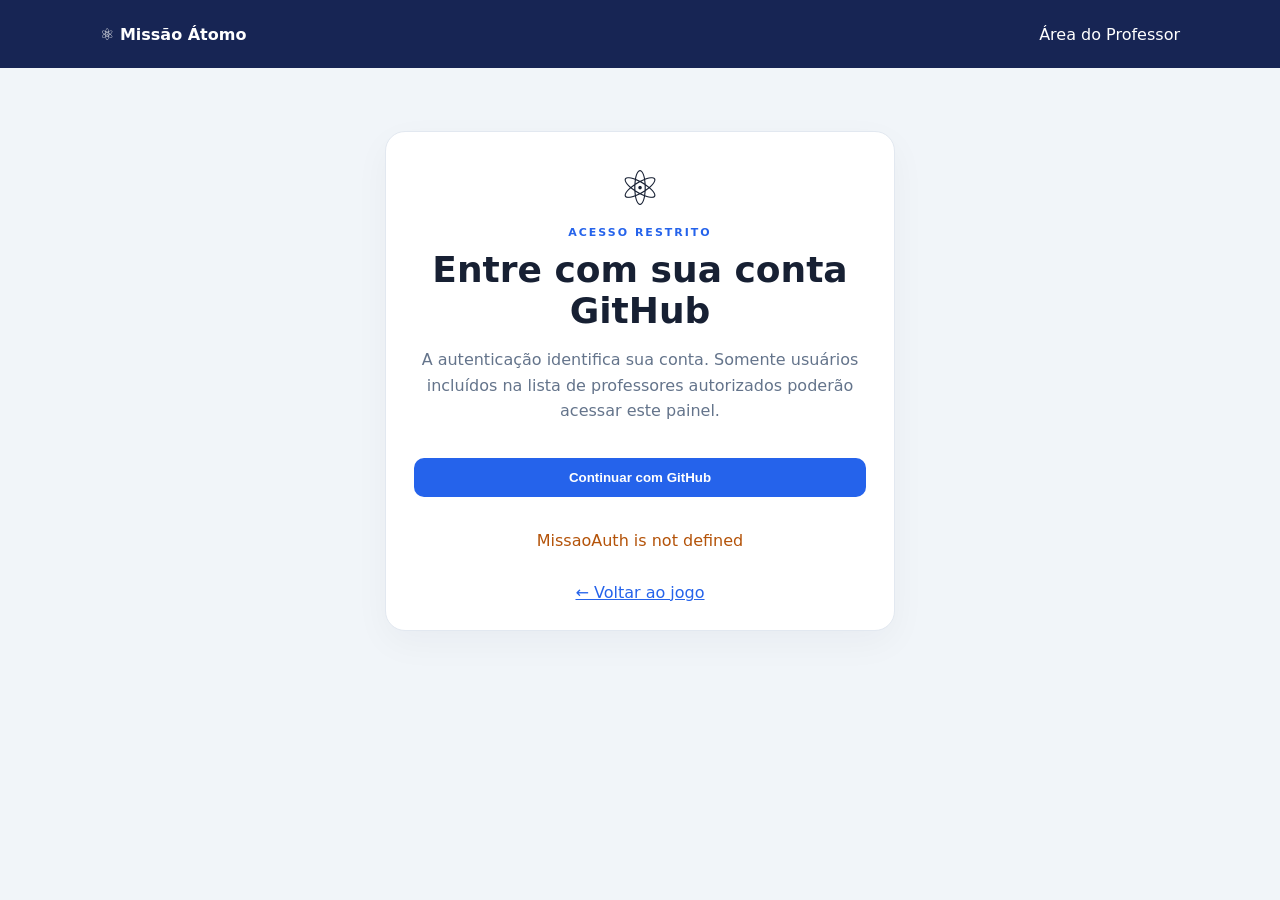
==== teacher.html @ 3bacefd5 "Add files via upload" ====
<!DOCTYPE html>
<html lang="pt-BR">
<head>
  <meta charset="UTF-8"><meta name="viewport" content="width=device-width, initial-scale=1">
  <meta name="theme-color" content="#172554"><title>Painel do Professor | Missão Átomo</title>
  <link rel="stylesheet" href="teacher.css">
</head>
<body>
  <header class="topbar"><a href="index.html" class="brand">⚛️ Missão Átomo</a><span>Área do Professor</span></header>
  <main class="wrap">
    <section id="loginPanel" class="panel login-panel">
      <div class="orb">⚛️</div><p class="eyebrow">ACESSO RESTRITO</p><h1>Entre com sua conta GitHub</h1>
      <p class="muted">A autenticação identifica sua conta. Somente usuários incluídos na lista de professores autorizados poderão acessar este painel.</p>
      <button id="loginButton" class="primary">Continuar com GitHub</button>
      <div id="deviceInstructions" class="device" hidden>
        <p>Você será redirecionado ao GitHub para autorizar o acesso básico ao seu perfil. Depois, retornará automaticamente a esta página.</p>
      </div>
      <p id="loginStatus" class="status" role="status"></p>
      <a href="index.html" class="back">← Voltar ao jogo</a>
    </section>

    <section id="dashboard" hidden>
      <div class="welcome"><div><p class="eyebrow">PAINEL PEDAGÓGICO</p><h1>Olá, <span id="teacherName">professor</span>!</h1><p class="muted">Resumo dos dados de progresso registrados neste navegador.</p></div><img id="avatar" alt="Avatar GitHub"></div>
      <div class="notice"><strong>Importante:</strong> os dados dos jogos ficam no armazenamento local do navegador. Este painel não recebe automaticamente os resultados dos dispositivos dos alunos. O login GitHub não sincroniza nem envia esses dados.</div>
      <div class="stats">
        <article class="stat"><span>Perfis com progresso</span><strong id="profilesCount">0</strong></article>
        <article class="stat"><span>Pontuação acumulada</span><strong id="pointsTotal">0</strong></article>
        <article class="stat"><span>Melhor sequência</span><strong id="bestStreak">0</strong></article>
        <article class="stat"><span>Maior mundo alcançado</span><strong id="bestWorld">1/5</strong></article>
      </div>
      <section class="panel"><div class="section-head"><div><p class="eyebrow">ACOMPANHAMENTO</p><h2>Perfis de aprendizagem</h2></div><button id="refreshButton" class="secondary">Atualizar</button></div>
        <div class="table-scroll"><table><thead><tr><th>Perfil</th><th>Quiz – Bloco A</th><th>Orbitais Quest</th><th>Total</th></tr></thead><tbody id="profilesTable"></tbody></table></div>
        <p id="emptyState" class="muted" hidden>Nenhum progresso registrado neste navegador. Os dados aparecerão quando os jogos forem utilizados.</p>
        <div class="actions"><button id="exportButton" class="primary">Exportar relatório CSV</button><button id="logoutButton" class="secondary">Sair</button></div>
      </section>
      <p class="footnote">Missão Átomo • Painel local do professor • <span id="githubLogin"></span></p>
    </section>
  </main>
  <script src="auth-config.js"></script><script src="auth.js"></script><script src="storage.js"></script><script src="teacher.js"></script>
</body></html>
---- teacher.css ----
:root{font-family:Inter,system-ui,-apple-system,Segoe UI,sans-serif;color:#172033;background:#f1f5f9;font-synthesis:none}*{box-sizing:border-box}body{margin:0}.topbar{height:68px;background:#172554;color:white;display:flex;align-items:center;justify-content:space-between;padding:0 max(calc((100% - 1080px)/2),22px);gap:18px}.brand{font-weight:800;color:white;text-decoration:none}.wrap{max-width:1080px;margin:42px auto;padding:0 20px}.panel{background:white;border:1px solid #e2e8f0;border-radius:20px;padding:28px;box-shadow:0 12px 36px #0f172a0a}.login-panel{max-width:510px;margin:7vh auto;text-align:center}.orb{font-size:48px}.eyebrow{font-size:11px;letter-spacing:2px;font-weight:800;color:#2563eb;margin:10px 0}.login-panel h1,.welcome h1{font-size:clamp(26px,4vw,36px);margin:8px 0}.muted{color:#64748b;line-height:1.6}.primary,.secondary{border:0;border-radius:10px;padding:12px 18px;font-weight:700;cursor:pointer}.primary{background:#2563eb;color:white}.primary:hover{background:#1d4ed8}.secondary{background:#e2e8f0;color:#1e293b}.login-panel>.primary{width:100%;margin:18px 0}.device{margin:18px 0;padding:16px;background:#eff6ff;border-radius:12px;text-align:left;overflow-wrap:anywhere}.user-code{display:block;text-align:center;font-size:30px;letter-spacing:5px;padding:12px;color:#1d4ed8}.status{color:#b45309;min-height:24px}.back{display:inline-block;margin-top:12px;color:#2563eb}.welcome{display:flex;align-items:center;justify-content:space-between;margin-bottom:22px}.welcome img{width:64px;height:64px;border-radius:50%}.notice{background:#fff7ed;border:1px solid #fed7aa;color:#9a3412;padding:16px;border-radius:12px;line-height:1.55;margin:18px 0}.stats{display:grid;grid-template-columns:repeat(4,1fr);gap:14px;margin:18px 0}.stat{background:white;border:1px solid #e2e8f0;border-radius:16px;padding:20px}.stat span{display:block;color:#64748b;font-size:13px}.stat strong{display:block;font-size:30px;margin-top:8px;color:#1e40af}.section-head{display:flex;align-items:center;justify-content:space-between;gap:12px}.section-head h2{margin:4px 0 18px}.table-scroll{overflow-x:auto}table{width:100%;border-collapse:collapse;text-align:left}th,td{padding:14px 12px;border-bottom:1px solid #e2e8f0;white-space:nowrap}th{font-size:12px;color:#64748b}.actions{display:flex;gap:10px;flex-wrap:wrap;margin-top:22px}.footnote{text-align:center;color:#94a3b8;font-size:12px;margin:24px}.status a,.device a{color:#1d4ed8}@media(max-width:700px){.stats{grid-template-columns:repeat(2,1fr)}.wrap{margin:24px auto}.panel{padding:20px}.topbar{padding:0 18px}.welcome{align-items:flex-start}.stat{padding:16px}.stat strong{font-size:25px}}
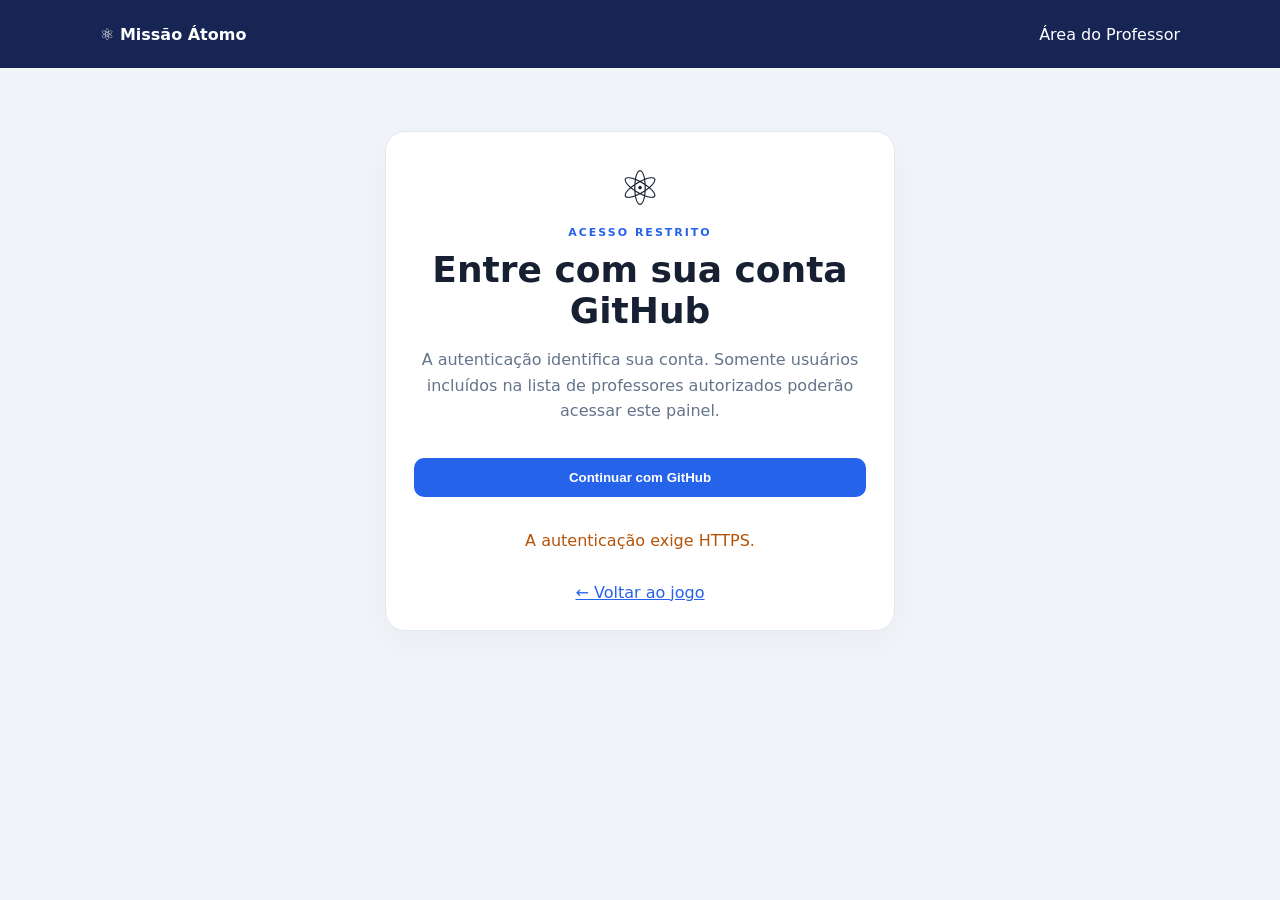
==== commit 2416c30c: "Adiciona região acessível para status do logout" ====
--- a/teacher.html
+++ b/teacher.html
@@ -32,6 +32,7 @@
         <div class="table-scroll"><table><thead><tr><th>Perfil</th><th>Quiz – Bloco A</th><th>Orbitais Quest</th><th>Total</th></tr></thead><tbody id="profilesTable"></tbody></table></div>
         <p id="emptyState" class="muted" hidden>Nenhum progresso registrado neste navegador. Os dados aparecerão quando os jogos forem utilizados.</p>
         <div class="actions"><button id="exportButton" class="primary">Exportar relatório CSV</button><button id="logoutButton" class="secondary">Sair</button></div>
+        <p id="logoutStatus" class="status" role="status" aria-live="polite"></p>
       </section>
       <p class="footnote">Missão Átomo • Painel local do professor • <span id="githubLogin"></span></p>
     </section>
